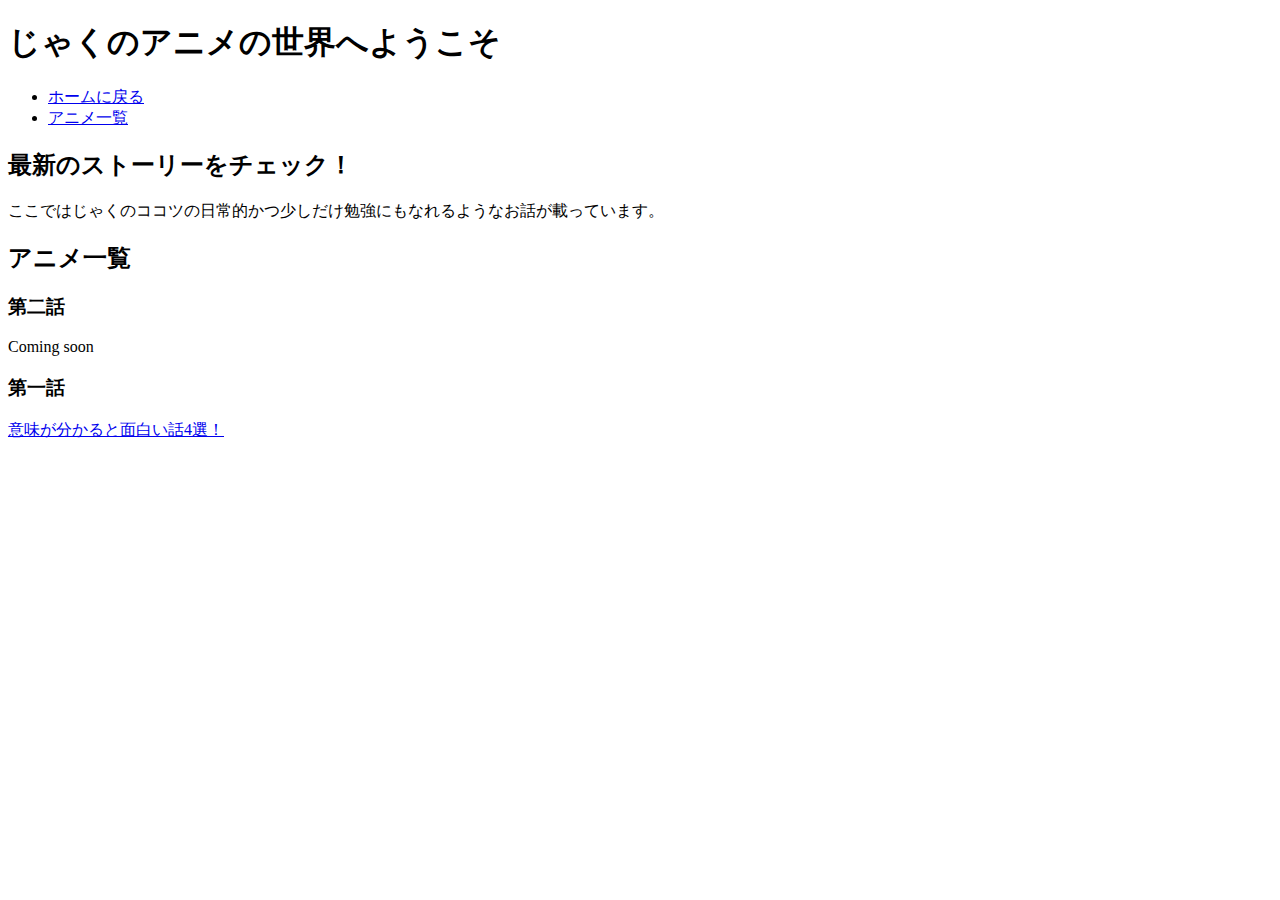
==== index.html @ 9bc538f0 "Create index.html" ====
<!DOCTYPE html>
<html lang="ja">
<head>
    <meta charset="UTF-8">
    <meta name="viewport" content="width=device-width, initial-scale=1.0">
    <title>アニメサイト</title>
    <link rel="stylesheet" href="style.css">
</head>
<body>
    <header>
        <h1>じゃくのアニメの世界へようこそ</h1>
        <nav>
            <ul>
                <li><a href="https://mysite.f5.si">ホームに戻る</a></li>
              <li><a href="#list">アニメ一覧</a></li>
            </ul>
        </nav>
    </header>

    <section id="home">
      <h2>最新のストーリーをチェック！</h2>
        <p>ここではじゃくのココツの日常的かつ少しだけ勉強にもなれるようなお話が載っています。</p>
    </section>

    <section id="list">
        <h2>アニメ一覧</h2>
        <div class="anime-list">
            <div class="anime-item">
              <h3>第二話</h3>
                <p>Coming soon</p>
            </div>
            <div class="anime-item">
                <h3>第一話</h3>
                <a href="https://anime-mysite.f5.si/story1">意味が分かると面白い話4選！</a>
            </div>
            <!-- 他のアニメ項目を追加 -->
        </div>
    </section>

    <footer>
        <p style="color:#ffffff;">&copy; 2024 最弱のサイト. All rights reserved.</p>
    </footer>
    
    <script src="script.js"></script>
</body>
</html>
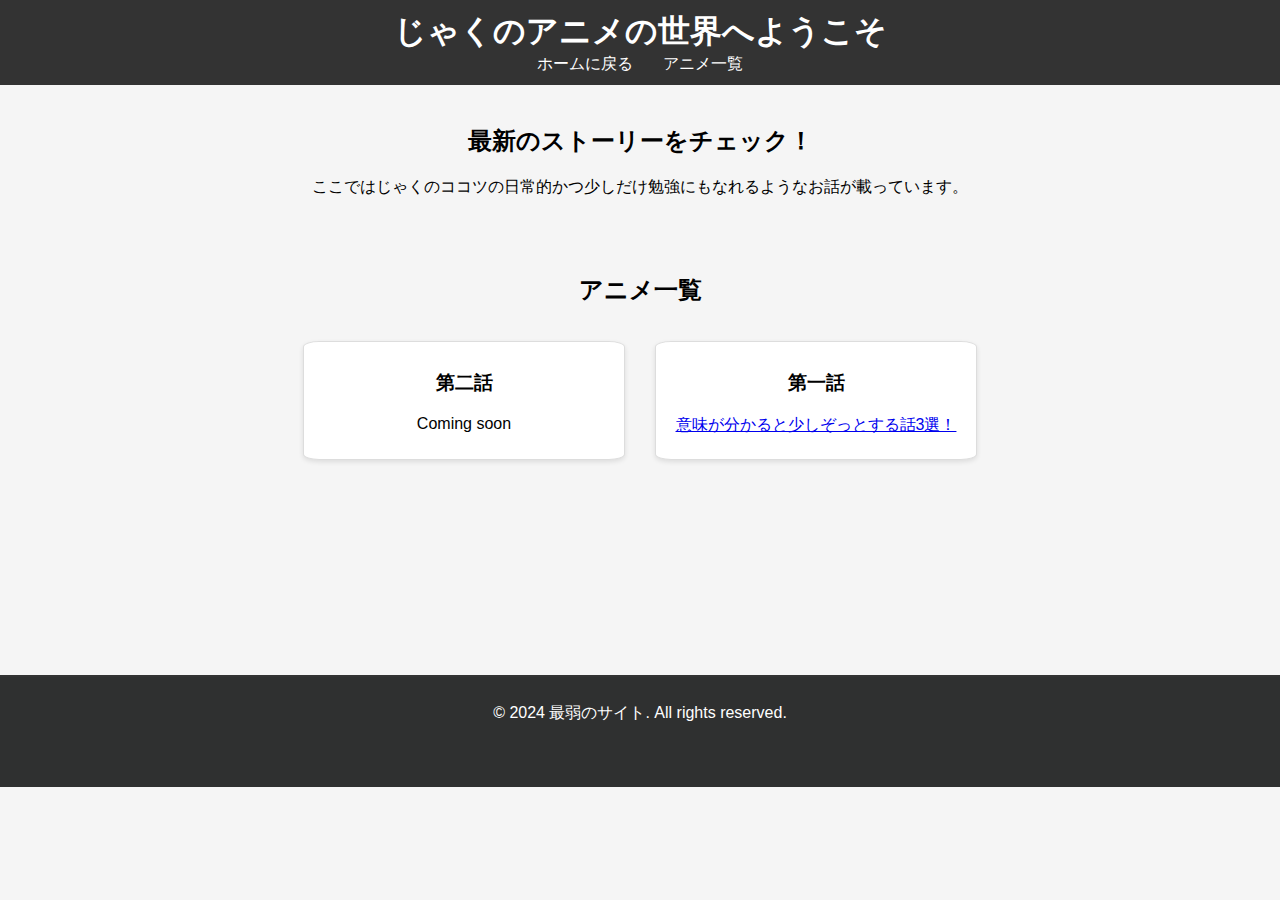
==== commit 93a4356b: "Update index.html" ====
--- a/index.html
+++ b/index.html
@@ -31,7 +31,7 @@
             </div>
             <div class="anime-item">
                 <h3>第一話</h3>
-                <a href="https://anime-mysite.f5.si/story1">意味が分かると面白い話4選！</a>
+                <a href="https://anime-mysite.f5.si/story1">意味が分かると少しぞっとする話3選！</a>
             </div>
             <!-- 他のアニメ項目を追加 -->
         </div>
--- a/style.css
+++ b/style.css
@@ -0,0 +1,68 @@
+body {
+    font-family: Arial, sans-serif;
+    margin: 0;
+    padding: 0;
+    background-color: #f5f5f5;
+}
+
+header {
+    background-color: #333;
+    color: #fff;
+    padding: 10px 0;
+    text-align: center;
+}
+
+header h1 {
+    margin: 0;
+}
+
+nav ul {
+    list-style: none;
+    padding: 0;
+    margin: 0;
+    display: flex;
+    justify-content: center;
+}
+
+nav ul li {
+    margin: 0 15px;
+}
+
+nav ul li a {
+    color: #fff;
+    text-decoration: none;
+}
+
+section {
+    padding: 20px;
+    text-align: center;
+}
+
+.anime-list {
+    display: flex;
+    justify-content: center;
+    flex-wrap: wrap;
+}
+
+.anime-item {
+    margin: 15px;
+    background-color: #fff;
+    padding: 10px;
+    border: 1px solid #ddd;
+    width: 300px;
+    box-shadow: 0 2px 5px rgba(0, 0, 0, 0.1);
+  border-radius:5%;
+}
+
+.anime-item img {
+    width: 100%;
+}
+
+ footer {
+      border-top: 2px solid #333;
+      padding: 10px;
+      text-align: center;
+      background-color: #2f3030;
+      height:10vh;
+ margin-top:20vh;   
+    }
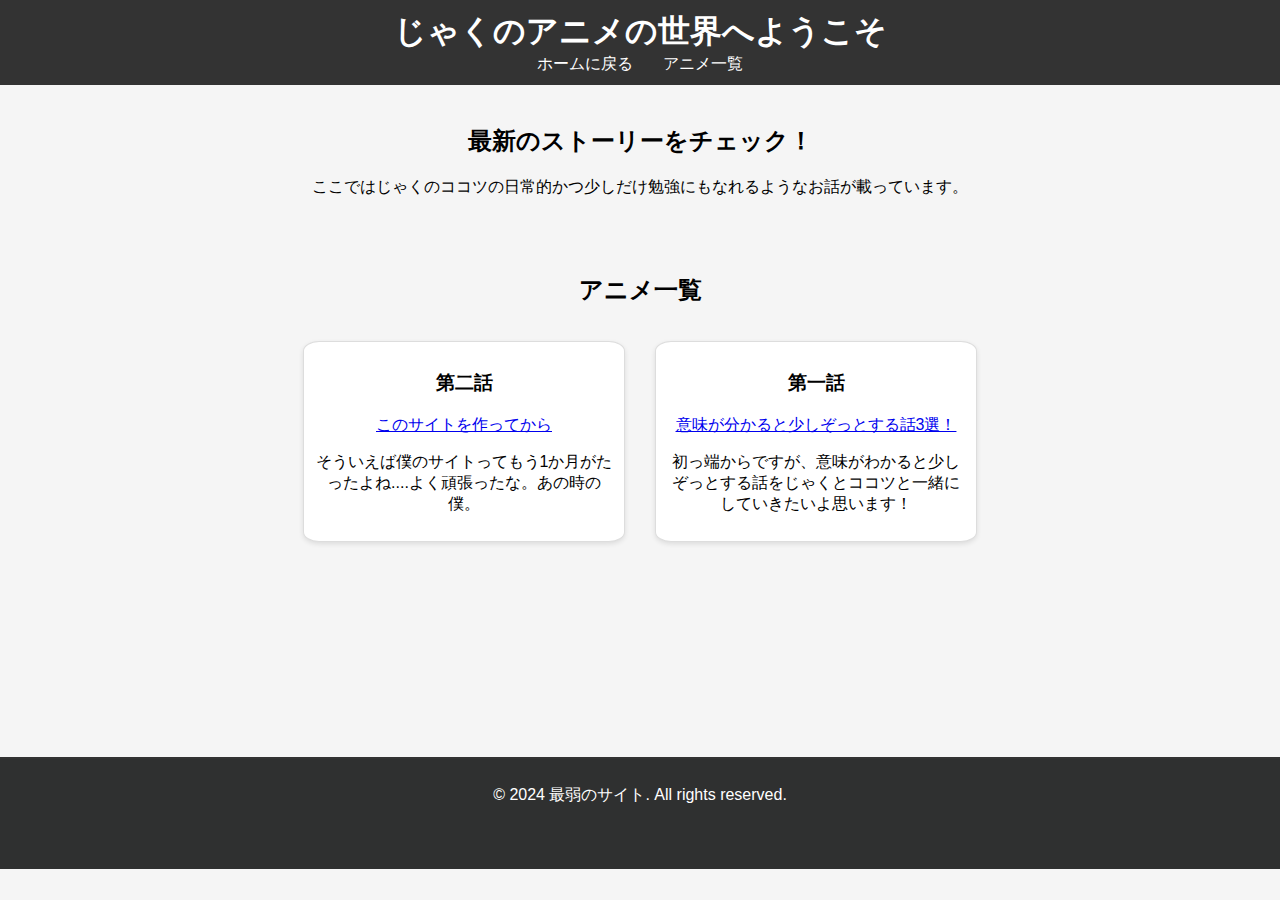
==== commit ab3098ae: "Update index.html" ====
--- a/index.html
+++ b/index.html
@@ -27,11 +27,13 @@
         <div class="anime-list">
             <div class="anime-item">
               <h3>第二話</h3>
-                <p>Coming soon</p>
+                <a href="https://anime-mysite.f5.si/story2" target="_blanck">このサイトを作ってから</a>
+                <p>そういえば僕のサイトってもう1か月がたったよね....よく頑張ったな。あの時の僕。</p>
             </div>
             <div class="anime-item">
                 <h3>第一話</h3>
-                <a href="https://anime-mysite.f5.si/story1">意味が分かると少しぞっとする話3選！</a>
+                <a href="https://anime-mysite.f5.si/story1" target="_blanck">意味が分かると少しぞっとする話3選！</a>
+                <p>初っ端からですが、意味がわかると少しぞっとする話をじゃくとココツと一緒にしていきたいよ思います！</p>
             </div>
             <!-- 他のアニメ項目を追加 -->
         </div>
